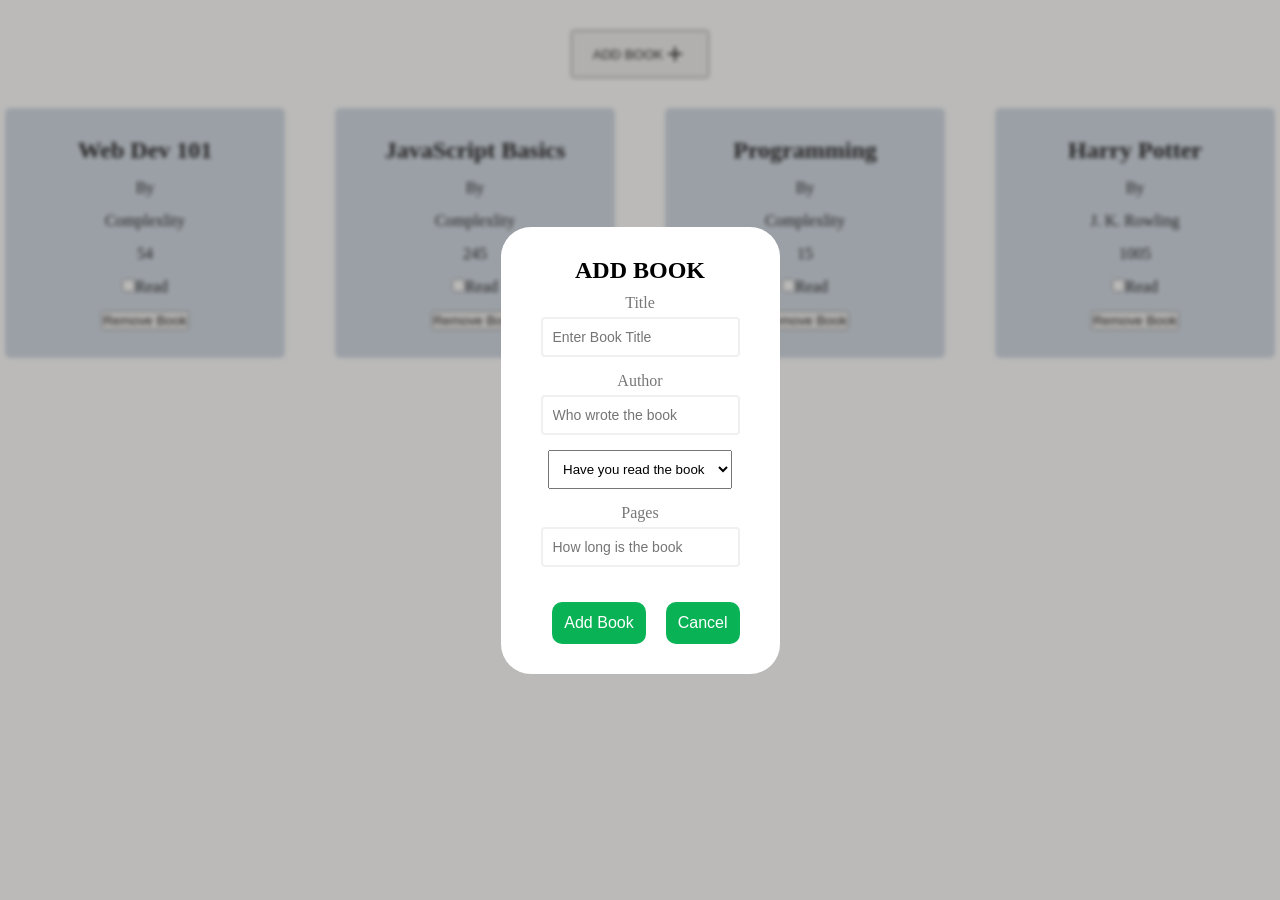
==== advanced-javascript/index.html @ 25ecc908 "Create Add book Form element" ====
<!DOCTYPE html>
<html lang="en">
<head>
    <meta charset="UTF-8">
    <meta http-equiv="X-UA-Compatible" content="IE=edge">
    <meta name="viewport" content="width=device-width, initial-scale=1.0">
    <title>Document</title>
    <link rel="stylesheet" href="styles.css">
    <script src="main.js" defer></script>
</head>
<body>
  <section class="main">
      <button class="add-book">ADD BOOK <svg style="width:24px;height:24px" viewBox="0 0 24 24">
        <path fill="currentColor" d="M19,13H13V19H11V13H5V11H11V5H13V11H19V13Z" />
      </svg></button>
      <div class="book-wrapper">
        <div class="book">
            <h1 class="title">Web Dev 101</h1>
            <p>By</p>
            <p class="author">Complexlity</p>
            <p class="pages">54</p>
            <div>
      
                <label><input type="checkbox">Read</label>
            </div>
            <button class="delete">Remove Book</button>
        </div>
        <div class="book">
            <h1 class="title">JavaScript Basics</h1>
            <p>By</p>
            <p class="author">Complexlity</p>
            <p class="pages">245</p>
            <div>
      
                <label><input type="checkbox">Read</label>
            </div>
            <button class="delete">Remove Book</button>
        </div><div class="book">
            <h1 class="title">Programming</h1>
            <p>By</p>
            <p class="author">Complexlity</p>
            <p class="pages">15</p>
            <div>
      
                <label><input type="checkbox">Read</label>
            </div>
            <button class="delete">Remove Book</button>
        </div>
        <div class="book">
            <h1 class="title">Harry Potter</h1>
            <p>By</p>
            <p class="author">J. K. Rowling</p>
            <p class="pages">1005</p>
            <div>
      
                <label><input type="checkbox">Read</label>
            </div>
            <button class="delete">Remove Book</button>
        </div>
      </div>
  </section>
  <section class="add-book-section">

        <div class="container">
            <form id="form" class="form">
                <h2>ADD BOOK</h2>       
                <div class="form-control">
                    <label for="title">Title</label>
                    <input type="text" id="title" placeholder="Enter Book Title">
                    <small>Error Message</small>
                </div>
                <div class="form-control">
                    <label for="author">Author</label>
                    <input type="text" id="author" placeholder="Who wrote the book">
                    <small>Error Message</small>
                </div>
              
                <div class="form-control">
                    <select name="read" id="read">
                        <option value="" disabled selected>Have you read the book</option>
                        <option value="1">Yes</option>
                        <option value="0">NO</option>
                    </select>
                </div>
    
                <div class="form-control ">
                    <label for="pages">Pages</label>
                    <input type="number" id="pages" placeholder="How long is the book" >
                    <small>Error Message</small>
                </div>
                <div class="buttons">
                    <button class="add">Add Book</button>
                    <button class="cancel">Cancel</button>
                </div>
            </form>
  </section>
</body>
</html>
---- advanced-javascript/styles.css ----
*{
    margin:0;
    padding:0;
    box-sizing: border-box;
}

:root{
    --success-color:green;
    --error-color:red;
}

body{
    text-align: center;
}

.book-wrapper {
    display:grid;
    grid-template-columns: repeat(auto-fit, 280px);
    grid-auto-rows: 250px;
    gap: 30px 50px;
    text-align: center;
    justify-content: center;
}

.book {
    background-color:#cbd5e1;
    border-radius: 5px;
    display:flex;
    flex-direction: column;
    justify-content: center;
    align-items: center;
    gap:15px;
}

.add-book {
    margin-block:30px;
    display:flex;
    align-items:center;
    margin:30px auto;
    padding-block:10px;
    padding-inline:20px;
}

.add-book-section{
    position:fixed;
    display:flex;
    align-items:center;
    justify-content: center;
    inset: 0;
    background:rgba(83, 81, 78, 0.397);
    backdrop-filter: blur(2px);
}


.form {
    padding: 30px 40px;
    background-color: white;
    border-radius:30px;
  }
 
.form h2 {
    margin-bottom:10px;
}


  .form-control {
    margin-bottom: 5px;
    padding-bottom: 10px;
    position: relative;
  }
  
  .form-control label {
    color: #777;
    display: block;
    margin-bottom: 5px;
  }
  
  .form-control input {
    border: 2px solid #f0f0f0;
    border-radius: 4px;
    display: block;
    width: 100%;
    padding: 10px;
    font-size: 14px;
  }
  
  .form-control input:focus {
    outline: 0;
    border-color:orange;
}
  
  .form-control.success input {
    border-color: var(--success-color);
  }
  
  .form-control.error input {
    border-color: var(--error-color);
  }
  
  .form-control small {
    color: var(--error-color);
    position: absolute;
    bottom: 0;
    left: 0;
    visibility: hidden;
  }
  
  .form-control.error small {
    visibility: visible;
  }

  .form .buttons {
    display:flex;
    justify-content: flex-end;
    gap:20px;
}
  .form button {
    cursor: pointer;
    background-color: hsl(147, 89%, 37%);
    border: 2px solid #0ab457;
    border-radius: 10px;
    color: #fff;
    display: block;
    padding: 10px;
    font-size: 16px;
    margin-top: 20px;
  }

  .form button:hover {
    background-color:hsl(147, 89%, 57%);
    border: 2px solid hsl(147, 89%, 57%);
  }
  
.form select {
    padding:10px;
    outline:none;
}

.form select:focus{
    border:2px solid orange;
}
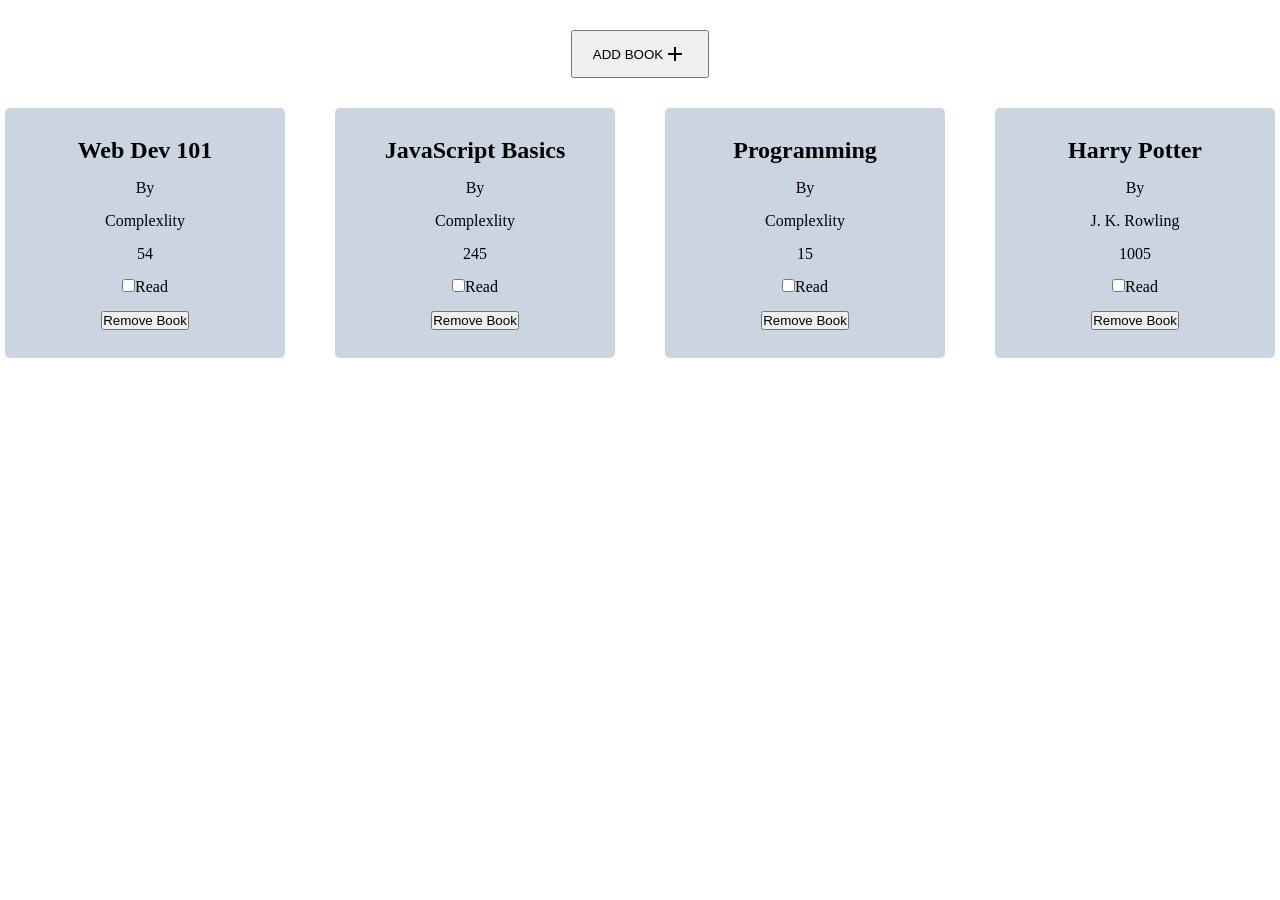
==== commit 16f8c881: "Add Open Modal toggle with add button" ====
--- a/advanced-javascript/index.html
+++ b/advanced-javascript/index.html
@@ -76,8 +76,9 @@
                 </div>
               
                 <div class="form-control">
+                    <label for="read">Have You Read The Book?</label>
                     <select name="read" id="read">
-                        <option value="" disabled selected>Have you read the book</option>
+                        <option value="" disabled selected>Click To Select</option>
                         <option value="1">Yes</option>
                         <option value="0">NO</option>
                     </select>
--- a/advanced-javascript/styles.css
+++ b/advanced-javascript/styles.css
@@ -43,7 +43,8 @@
 
 .add-book-section{
     position:fixed;
-    display:flex;
+    /* display:flex; */
+    display: none;
     align-items:center;
     justify-content: center;
     inset: 0;
@@ -76,7 +77,7 @@
   }
   
   .form-control input {
-    border: 2px solid #f0f0f0;
+    border: 1px solid black;
     border-radius: 4px;
     display: block;
     width: 100%;
@@ -134,6 +135,7 @@
 .form select {
     padding:10px;
     outline:none;
+    width:100%;
 }
 
 .form select:focus{
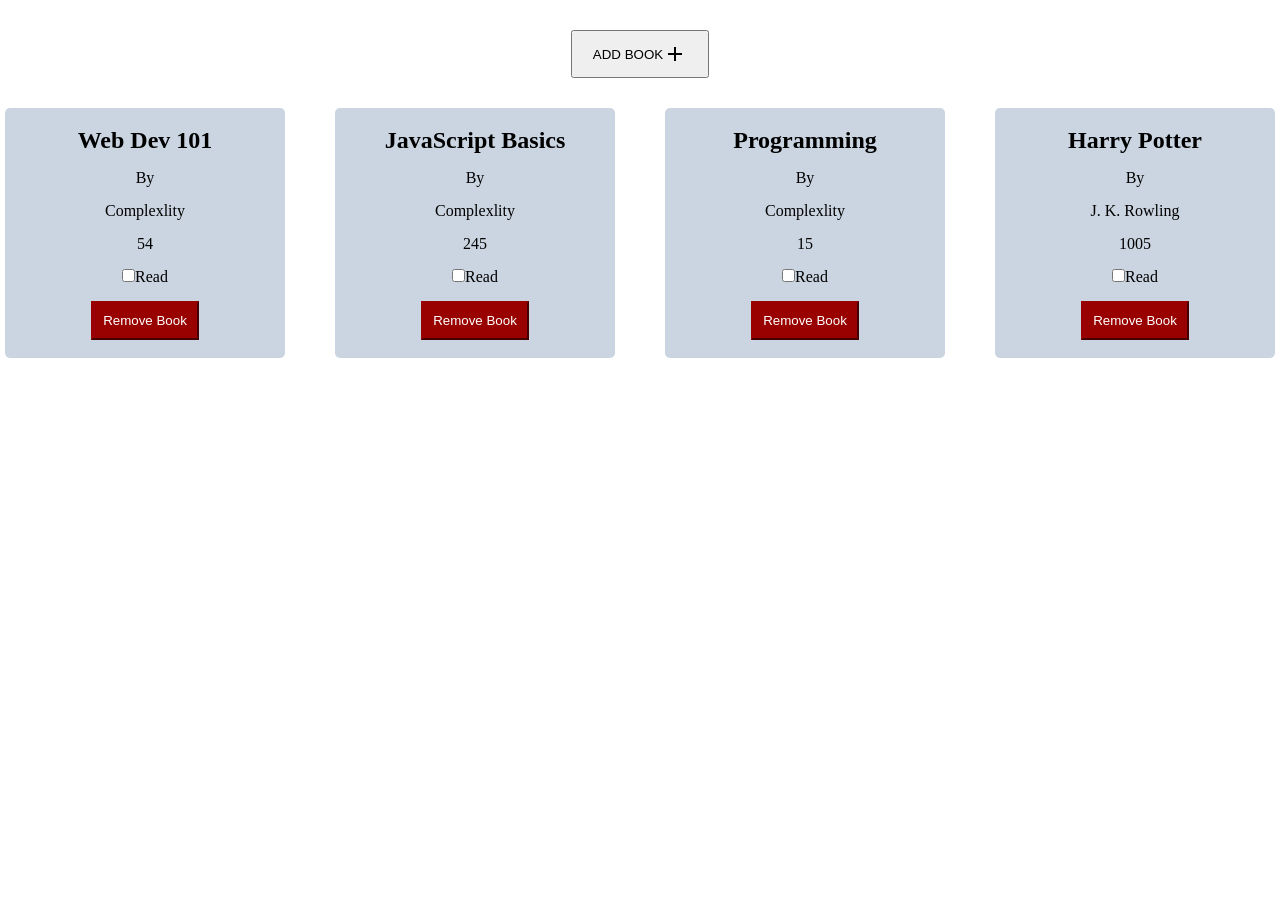
==== commit 7a5792de: "Make read/unread checkbox reflect in library" ====
--- a/advanced-javascript/index.html
+++ b/advanced-javascript/index.html
@@ -66,32 +66,33 @@
                 <h2>ADD BOOK</h2>       
                 <div class="form-control">
                     <label for="title">Title</label>
-                    <input type="text" id="title" placeholder="Enter Book Title">
+                    <input type="text" id="title" placeholder="Enter Book Title" class="selection">
                     <small>Error Message</small>
                 </div>
                 <div class="form-control">
                     <label for="author">Author</label>
-                    <input type="text" id="author" placeholder="Who wrote the book">
+                    <input type="text" id="author" placeholder="Who wrote the book" class="selection">
                     <small>Error Message</small>
                 </div>
               
-                <div class="form-control">
+                <div class="form-control select">
                     <label for="read">Have You Read The Book?</label>
-                    <select name="read" id="read">
+                    <select name="read" id="read" class="select-element selection">
                         <option value="" disabled selected>Click To Select</option>
                         <option value="1">Yes</option>
                         <option value="0">NO</option>
                     </select>
+                    <small>Error Message</small>
                 </div>
     
                 <div class="form-control ">
                     <label for="pages">Pages</label>
-                    <input type="number" id="pages" placeholder="How long is the book" >
+                    <input type="number" id="pages" placeholder="How long is the book" class="selection">
                     <small>Error Message</small>
                 </div>
                 <div class="buttons">
                     <button class="add">Add Book</button>
-                    <button class="cancel">Cancel</button>
+                    <span class="cancel">Cancel</span>
                 </div>
             </form>
   </section>
--- a/advanced-javascript/styles.css
+++ b/advanced-javascript/styles.css
@@ -5,7 +5,7 @@
 }
 
 :root{
-    --success-color:green;
+    --success-color:hsl(120, 100%, 45%);
     --error-color:red;
 }
 
@@ -90,21 +90,22 @@
     border-color:orange;
 }
   
-  .form-control.success input {
-    border-color: var(--success-color);
+  .form-control.success input, .form-control.success select1 {
+    border: 2px solid var(--success-color);
   }
   
-  .form-control.error input {
+  .form-control.error input, .form-control.error select {
     border-color: var(--error-color);
   }
   
   .form-control small {
     color: var(--error-color);
     position: absolute;
-    bottom: 0;
+    bottom: -8px;
     left: 0;
     visibility: hidden;
-  }
+    font-size: .8em;
+}
   
   .form-control.error small {
     visibility: visible;
@@ -115,7 +116,7 @@
     justify-content: flex-end;
     gap:20px;
 }
-  .form button {
+  .buttons > *{
     cursor: pointer;
     background-color: hsl(147, 89%, 37%);
     border: 2px solid #0ab457;
@@ -127,7 +128,18 @@
     margin-top: 20px;
   }
 
-  .form button:hover {
+  .delete {
+    padding:10px;
+    color:white;
+    background-color:hsl(0, 100%, 30%);
+    border-color: hsl(0, 100%, 30%);
+  }
+
+  .delete:hover {
+    background-color:hsl(0, 100%, 40%);
+  }
+
+  .buttons > *:hover {
     background-color:hsl(147, 89%, 57%);
     border: 2px solid hsl(147, 89%, 57%);
   }
@@ -140,4 +152,4 @@
 
 .form select:focus{
     border:2px solid orange;
-}+}
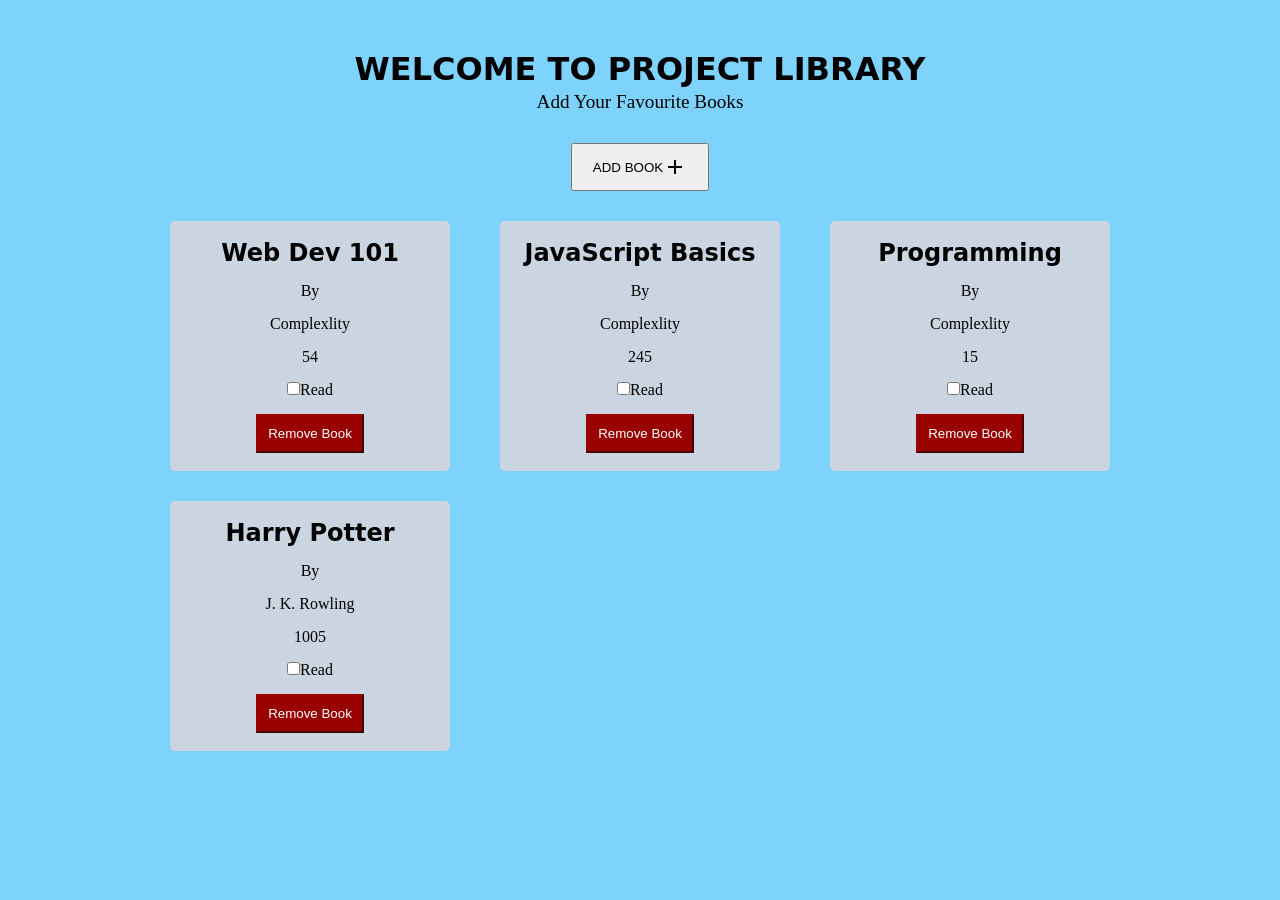
==== commit 737b16e0: "Add body background and header text" ====
--- a/advanced-javascript/index.html
+++ b/advanced-javascript/index.html
@@ -9,6 +9,8 @@
     <script src="main.js" defer></script>
 </head>
 <body>
+    <h1>WELCOME TO PROJECT LIBRARY</h1>
+    <p>Add Your Favourite Books</p>
   <section class="main">
       <button class="add-book">ADD BOOK <svg style="width:24px;height:24px" viewBox="0 0 24 24">
         <path fill="currentColor" d="M19,13H13V19H11V13H5V11H11V5H13V11H19V13Z" />
--- a/advanced-javascript/styles.css
+++ b/advanced-javascript/styles.css
@@ -1,3 +1,11 @@
+@font-face{
+    font-family: "Norse";
+    src: url("Norse-Bold.woff") format("woff");
+    font-weight: normal;
+    font-style: normal;
+    }
+
+
 *{
     margin:0;
     padding:0;
@@ -9,8 +17,21 @@
     --error-color:red;
 }
 
+
+h1{
+    font-family: system-ui, -apple-system, BlinkMacSystemFont, 'Segoe UI', Roboto, Oxygen, Ubuntu, Cantarell, 'Open Sans', 'Helvetica Neue', sans-serif, sans-serif;
+}
+
+body > p {
+    font-size: 1.2em;
+    margin-top:3px;
+}
+
+
 body{
     text-align: center;
+    padding:50px;
+    background-color: #7dd3fc;
 }
 
 .book-wrapper {
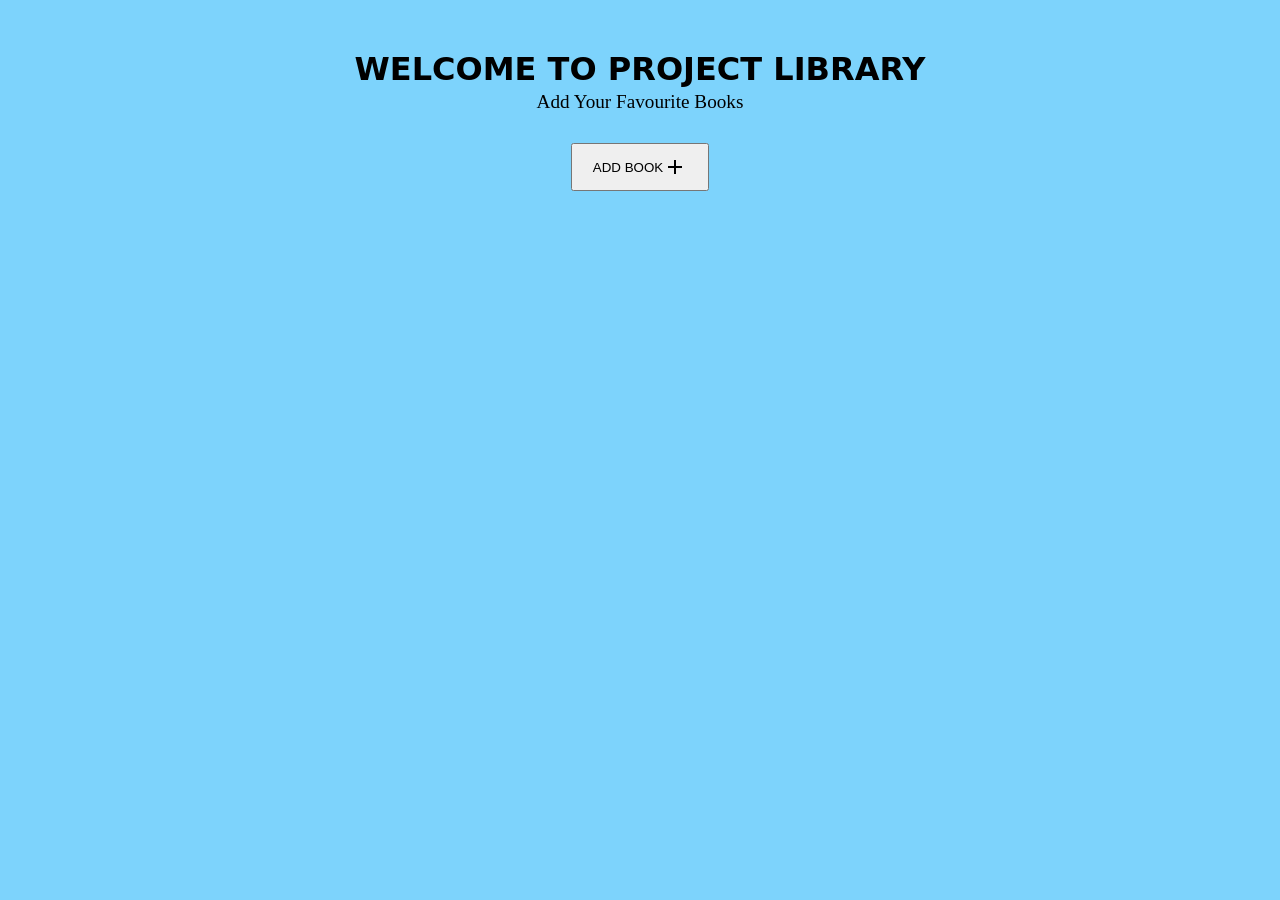
==== commit d7e3ed1b: "Remove default book cards" ====
--- a/advanced-javascript/index.html
+++ b/advanced-javascript/index.html
@@ -16,49 +16,6 @@
         <path fill="currentColor" d="M19,13H13V19H11V13H5V11H11V5H13V11H19V13Z" />
       </svg></button>
       <div class="book-wrapper">
-        <div class="book">
-            <h1 class="title">Web Dev 101</h1>
-            <p>By</p>
-            <p class="author">Complexlity</p>
-            <p class="pages">54</p>
-            <div>
-      
-                <label><input type="checkbox">Read</label>
-            </div>
-            <button class="delete">Remove Book</button>
-        </div>
-        <div class="book">
-            <h1 class="title">JavaScript Basics</h1>
-            <p>By</p>
-            <p class="author">Complexlity</p>
-            <p class="pages">245</p>
-            <div>
-      
-                <label><input type="checkbox">Read</label>
-            </div>
-            <button class="delete">Remove Book</button>
-        </div><div class="book">
-            <h1 class="title">Programming</h1>
-            <p>By</p>
-            <p class="author">Complexlity</p>
-            <p class="pages">15</p>
-            <div>
-      
-                <label><input type="checkbox">Read</label>
-            </div>
-            <button class="delete">Remove Book</button>
-        </div>
-        <div class="book">
-            <h1 class="title">Harry Potter</h1>
-            <p>By</p>
-            <p class="author">J. K. Rowling</p>
-            <p class="pages">1005</p>
-            <div>
-      
-                <label><input type="checkbox">Read</label>
-            </div>
-            <button class="delete">Remove Book</button>
-        </div>
       </div>
   </section>
   <section class="add-book-section">
